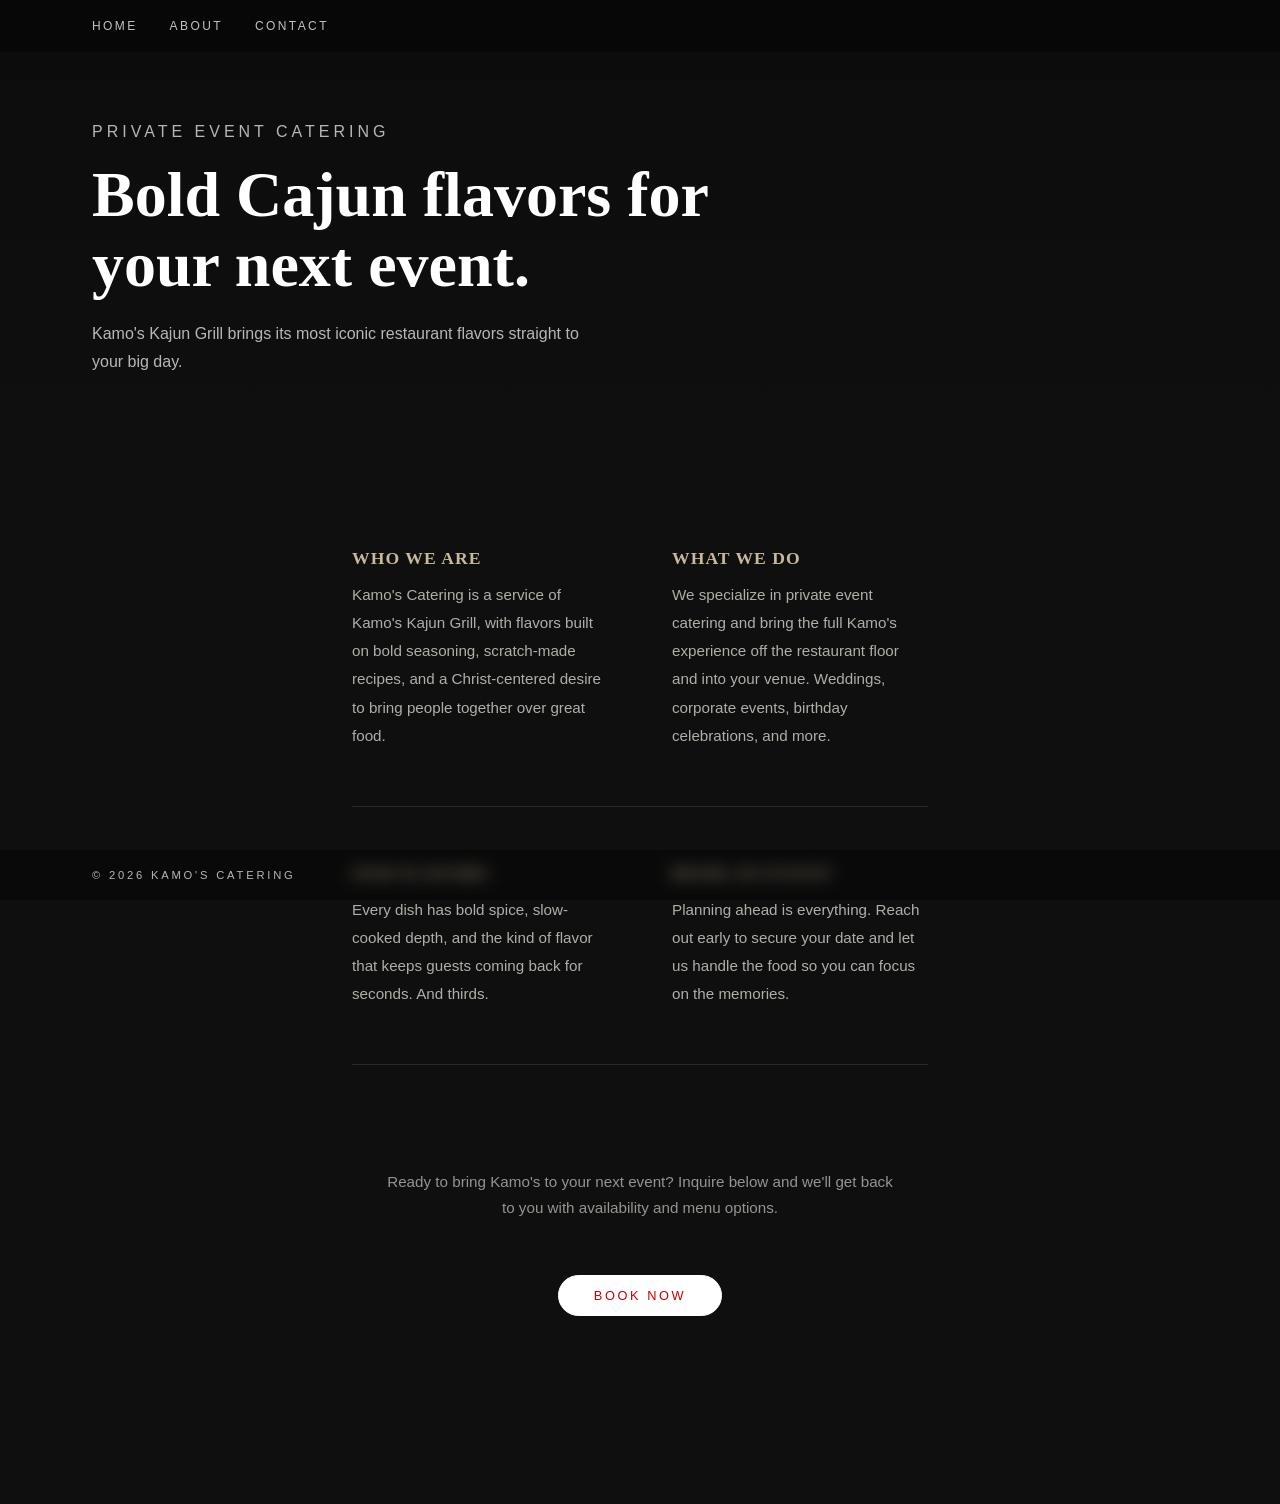
==== about.html @ b2192163 "first commit" ====
<!DOCTYPE html>
<html lang="en">
<head>
    <meta charset="UTF-8">
    <meta name="viewport" content="width=device-width, initial-scale=1.0">
    <title>Document</title>
    <link rel="stylesheet" href="style.css">
</head>
<body>
    <header>
        <ul>
            <li><a href="index.html">Home</a></li>
            <li><a href="about.html">About</a></li>
            <li><a href="contact.html" class="active">Contact</a></li>
        </ul>
    </header>
    <div class="main-content">
        <section class="hero">
            <div class="hero-inner">
            <p class="eyebrow">Private Event Catering</p>
            <h1>Bold Cajun flavors for your next event.</h1>
            <p>Kamo's Kajun Grill brings its most iconic restaurant flavors straight to your big day.</p>
            </div>
        </section>

        <div class="about-body">

            <div class="about-block">
            <h2>Who We Are</h2>
            <p>Kamo's Catering is a service of Kamo's Kajun Grill, with flavors built on bold seasoning, scratch-made recipes, and a Christ-centered desire to bring people together over great food.</p>
            </div>

            <div class="about-block">
            <h2>What We Do</h2>
            <p>We specialize in private event catering and bring the full Kamo's experience off the restaurant floor and into your venue. Weddings, corporate events, birthday celebrations, and more.</p>
            </div>

            <div class="about-divider"></div>

            <div class="about-block">
            <h2>Our Flavors</h2>
            <p>Every dish has bold spice, slow-cooked depth, and the kind of flavor that keeps guests coming back for seconds. And thirds.</p>
            </div>

            <div class="about-block">
            <h2>Book an Event</h2>
            <p>Planning ahead is everything. Reach out early to secure your date and let us handle the food so you can focus on the memories.</p>
            </div>

            <div class="about-divider"></div>

            <div class="about-cta-wrap">
            <p>Ready to bring Kamo's to your next event? Inquire below and we'll get back to you with availability and menu options.</p>
            <a class="cover-btn" href="./contact.html">Book Now</a>
            </div>
            
        </div>
    </div>

    <footer>
        <p>&copy; 2026 Kamo's Catering</p>
    </footer>
</body>
</html>
---- style.css ----
:root {
  --horizontal-padding: 5.75rem
}

*, *::before, *::after {
box-sizing: border-box;
margin: 0;
padding: 0;
}

body {
font-family: 'Arial', sans-serif;
background: #0f0f0f;
color: #f0ece3;
}

header {
position: fixed;
top: 0;
left: 0;
right: 0;
z-index: 100;
padding: 1.2rem var(--horizontal-padding);
background: rgba(0, 0, 0, 0.35);
backdrop-filter: blur(8px);
}

header ul {
list-style: none;
display: flex;
gap: 2rem;
}

header li {
font-size: 0.75rem;
letter-spacing: 0.2em;
text-transform: uppercase;
cursor: pointer;
transition: color 0.2s;
}

header li:hover {
color: #fff;
text-decoration: underline;
}

header li a {
color: rgba(255, 255, 255, 0.75);
text-decoration: none;
}

footer {
position: fixed;
bottom: 0;
left: 0;
right: 0;
z-index: 100;
padding: 1.2rem var(--horizontal-padding);
background: rgba(0, 0, 0, 0.35);
backdrop-filter: blur(8px);
font-size: 0.7rem;
letter-spacing: 0.25em;
text-transform: uppercase;
color: rgba(255,255,255,0.7);
}

.main-content {
min-height: 100vh;
margin-bottom: 5.75rem;
}

.cover {
position: relative;
min-height: 100vh;
display: flex;
align-items: center;
justify-content: center;
overflow: hidden;
background-image:
linear-gradient(rgba(0, 0, 0, 0.65), rgba(0, 0, 0, .8)),
url('https://images.unsplash.com/photo-1595512012432-f165a7026383?q=80');
background-size: cover;
background-position: center;
background-attachment: fixed;
background-repeat: no-repeat;
}

.cover-inner {
position: relative;
z-index: 2;
text-align: center;;
max-width: 700px;
}

.cover-title {
font-family: 'Playfair Display', serif;
font-weight: 900;
font-size: clamp(2.6rem, 6vw, 5rem);
line-height: 1.08;
letter-spacing: -0.01em;
color: #fff;
margin-bottom: 1.4rem;
}

.cover-subtitle {
font-size: 1.05rem;
font-weight: 300;
color: rgba(255, 255, 255, 0.75);
line-height: 1.7;
margin-bottom: 2.2rem;
}

.cover-btn {
display: inline-block;
padding: 0.75rem 2.2rem;
background: #ffffff;
border: 1.5px solid #ffffff;
border-radius: 25px;
color: #cc0000;
font-family: 'Lato', sans-serif;
font-size: 0.8rem;
letter-spacing: 0.2em;
text-transform: uppercase;
text-decoration: none;
cursor: pointer;
transition: background 0.25s, color 0.25s;
}

.cover-btn:hover {
background: #cc0000;
color: #ffffff;
}

.page-section {
padding: 5rem var(--horizontal-padding) 6rem;
max-width: 680px;
margin: 0 auto;
text-align: center;
}

.page-section h2 {
font-family: 'Playfair Display', serif;
font-size: 2rem;
margin-bottom: 1rem;
color: #f0ece3;
}

.page-section p {
color: rgba(240, 236, 227, 0.55);
line-height: 1.8;
font-weight: 300;
padding: 2rem;
}

.hero {
    position: relative;
    min-height: 52vh;
    display: flex;
    padding: 5.75rem var(--horizontal-padding);
    align-items: flex-end;
    justify-content: flex-start;
    overflow: hidden;
    background-image:
      linear-gradient(to bottom, rgba(0,0,0,0.2) 0%, rgba(15,15,15,0.92) 100%),
      url('https://images.unsplash.com/photo-1555939594-58d7cb561ad1?q=80');
    background-size: cover;
    background-position: center 40%;
  }

  .hero-inner {
    max-width: 680px;
  }

  .eyebrow {
    font-size: 0.7rem;
    letter-spacing: 0.25em;
    text-transform: uppercase;
    color: #c8b99a;
    margin-bottom: 0.9rem;
  }

  .hero h1 {
    font-family: 'K2D', serif;
    font-weight: 900;
    font-size: clamp(2.2rem, 5vw, 4rem);
    line-height: 1.1;
    color: #fff;
    margin-bottom: 1.2rem;
  }

  .hero p {
    font-size: 1rem;
    font-weight: 300;
    color: rgba(255,255,255,0.7);
    line-height: 1.75;
    max-width: 520px;
  }

  .about-body {
    max-width: 760px;
    margin: 0 auto;
    padding: 5rem var(--horizontal-padding) 6rem;
    display: grid;
    grid-template-columns: 1fr 1fr;
    gap: 3rem 4rem;
  }

  .about-block h2 {
    font-family: 'K2D', serif;
    font-weight: 700;
    font-size: 1.1rem;
    color: #c8b99a;
    letter-spacing: 0.06em;
    text-transform: uppercase;
    margin-bottom: 0.75rem;
  }

  .about-block p {
    font-size: 0.95rem;
    font-weight: 300;
    color: rgba(240,236,227,0.72);
    line-height: 1.85;
  }

  .about-divider {
    grid-column: 1 / -1;
    height: 1px;
    background: rgba(200,185,154,0.15);
    margin: 0.5rem 0;
  }

  .about-cta-wrap {
    grid-column: 1 / -1;
    text-align: center;
    padding-top: 1rem;
  }

  .about-cta-wrap p {
    font-size: 0.95rem;
    font-weight: 300;
    color: rgba(240,236,227,0.6);
    margin-bottom: 1.4rem;
    line-height: 1.7;
    padding: 2rem;
  }

/* contact form styles */
.contact-body {
  margin: 0 auto;
  padding: 5rem var(--horizontal-padding) 6rem;
  display: grid;
  gap: 3rem 4rem;
}

.contact-form {
  display: flex;
  flex-direction: column;
  gap: 1.25rem;
  width: 66%;
}

.contact-form label {
  font-size: 0.85rem;
  letter-spacing: 0.1em;
  text-transform: uppercase;
  color: #c8b99a;
}

.contact-form input,
.contact-form textarea {
  padding: 0.75rem 1rem;
  background: rgba(255,255,255,0.05);
  border: 1px solid rgba(200,185,154,0.4);
  border-radius: 5px;
  color: #f0ece3;
  font-size: 0.9rem;
}

.contact-form input:focus,
.contact-form textarea:focus {
  outline: none;
  border-color: #c8b99a;
  background: rgba(255,255,255,0.1);
}

@media (max-width: 860px) {
  :root {
    --horizontal-padding: 2.5rem
  }
  .about-body { grid-template-columns: 1fr; padding: 3rem var(--horizontal-padding) 4rem; }
  .hero { padding: 5.75rem var(--horizontal-padding); }
  .contact-form { width: 100%;}
}
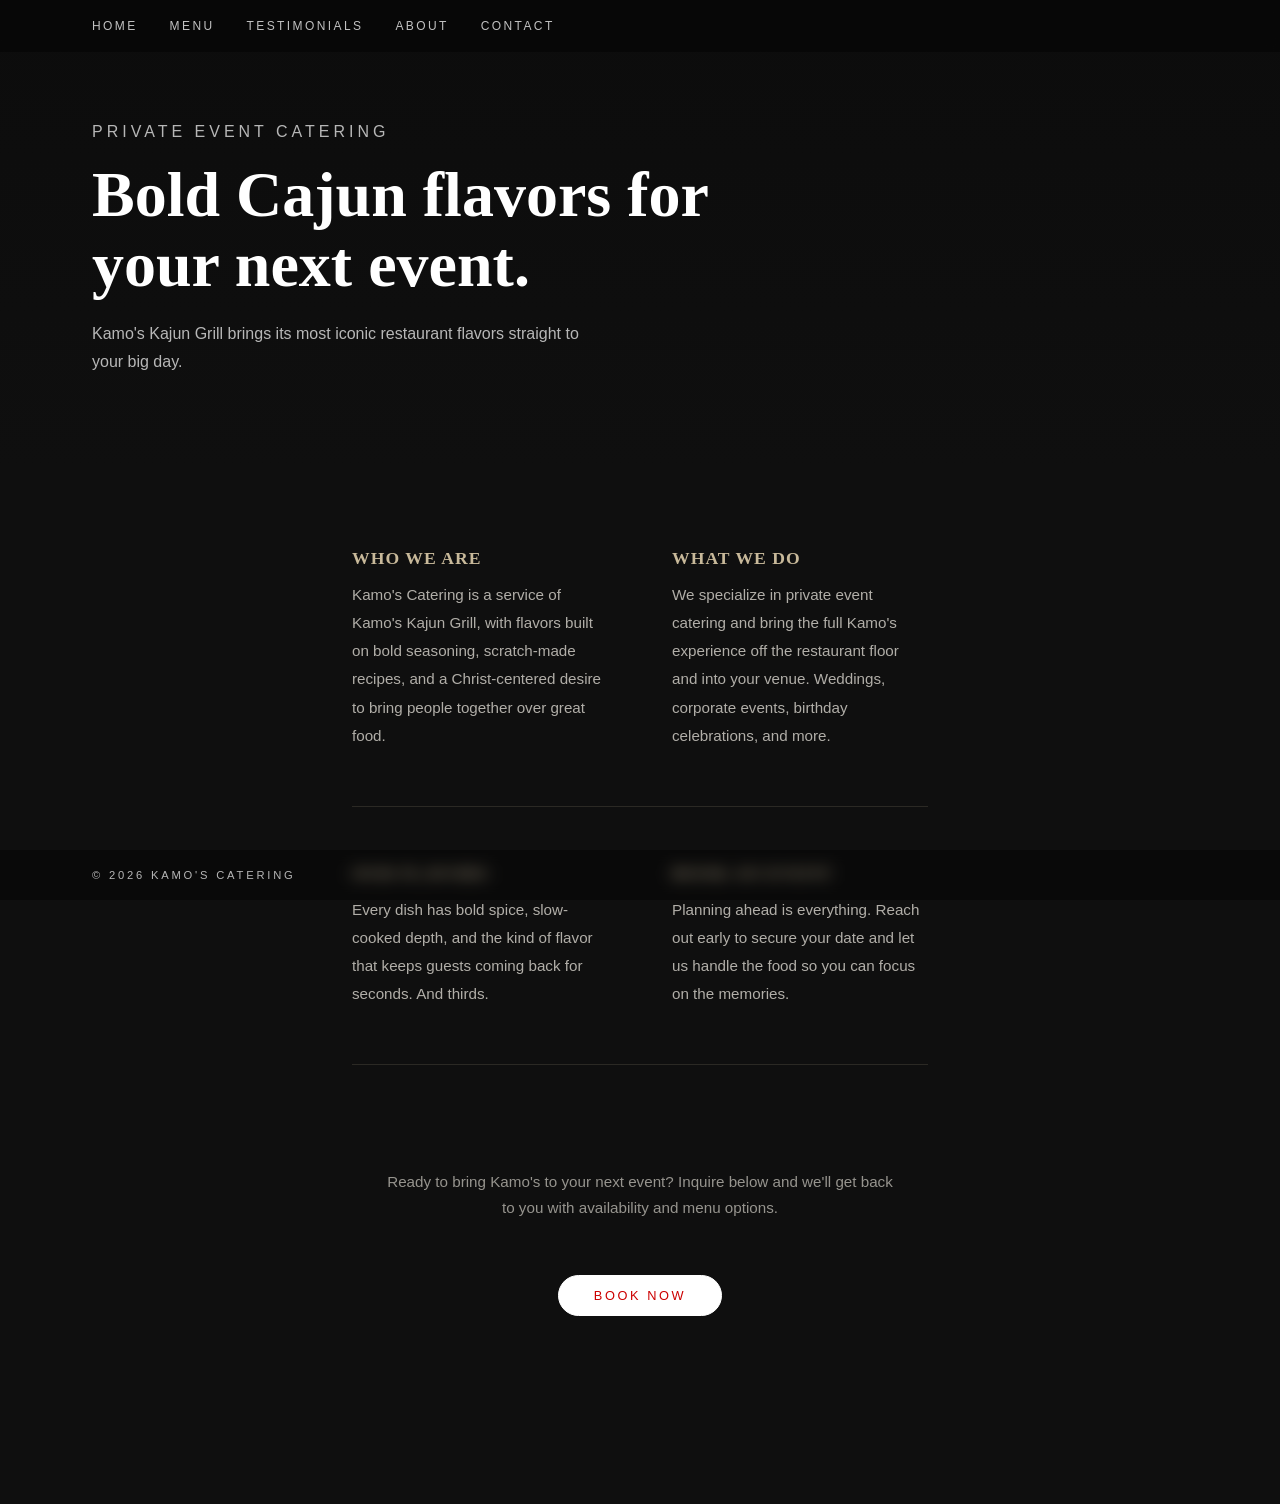
==== commit eeac8277: "second commit" ====
--- a/about.html
+++ b/about.html
@@ -7,13 +7,16 @@
     <link rel="stylesheet" href="style.css">
 </head>
 <body>
-    <header>
-        <ul>
-            <li><a href="index.html">Home</a></li>
-            <li><a href="about.html">About</a></li>
-            <li><a href="contact.html" class="active">Contact</a></li>
-        </ul>
-    </header>
+    <div id="header-placeholder"></div>
+
+    <script>
+    fetch('assets/html/header.html')
+        .then(res => res.text())
+        .then(html => {
+        document.getElementById('header-placeholder').innerHTML = html;
+        });
+    </script>
+    
     <div class="main-content">
         <section class="hero">
             <div class="hero-inner">
--- a/style.css
+++ b/style.css
@@ -47,6 +47,56 @@
 header li a {
 color: rgba(255, 255, 255, 0.75);
 text-decoration: none;
+}
+
+header li {
+position: relative;
+}
+
+.submenu {
+position: absolute;
+top: 100%;
+left: 0;
+list-style: none;
+display: flex;
+flex-direction: column;
+gap: 0;
+min-width: 180px;
+background: rgba(0, 0, 0, 0.9);
+backdrop-filter: blur(8px);
+border: 1px solid rgba(200, 185, 154, 0.2);
+border-radius: 6px;
+margin-top: 0.5rem;
+padding: 0.75rem 0;
+opacity: 0;
+visibility: hidden;
+transform: translateY(-10px);
+transition: opacity 0.2s, visibility 0.2s, transform 0.2s;
+pointer-events: none;
+z-index: 101;
+}
+
+header li:hover .submenu {
+opacity: 1;
+visibility: visible;
+transform: translateY(0);
+pointer-events: auto;
+}
+
+.submenu li {
+padding: 0.5rem 1.5rem;
+font-size: 0.7rem;
+}
+
+.submenu li a {
+color: rgba(255, 255, 255, 0.7);
+text-decoration: none;
+display: block;
+transition: color 0.2s;
+}
+
+.submenu li:hover a {
+color: #c8b99a;
 }
 
 footer {
@@ -131,6 +181,11 @@
 color: #ffffff;
 }
 
+.cover-logo {
+  width: 120px;
+  margin-bottom: 1.5rem;
+}
+
 .page-section {
 padding: 5rem var(--horizontal-padding) 6rem;
 max-width: 680px;
@@ -283,6 +338,288 @@
   background: rgba(255,255,255,0.1);
 }
 
+/* gallery styles */
+.gallery-hero {
+  background-image:
+    linear-gradient(to bottom, rgba(0,0,0,0.3) 0%, rgba(15,15,15,0.92) 100%),
+    url('https://images.unsplash.com/photo-1546069901-ba9599a7e63c?q=80');
+}
+
+.gallery-container {
+  max-width: 1200px;
+  margin: 0 auto;
+  padding: 6rem var(--horizontal-padding);
+}
+
+.gallery-grid {
+  display: grid;
+  grid-template-columns: repeat(auto-fit, minmax(280px, 1fr));
+  gap: 2rem;
+  margin-bottom: 4rem;
+}
+
+.gallery-item {
+  position: relative;
+  aspect-ratio: 1;
+  overflow: hidden;
+  border-radius: 8px;
+  cursor: pointer;
+  box-shadow: 0 8px 24px rgba(0, 0, 0, 0.4);
+  transition: transform 0.3s ease;
+}
+
+.gallery-item:hover {
+  transform: scale(1.02);
+}
+
+.gallery-item img {
+  width: 100%;
+  height: 100%;
+  object-fit: cover;
+  transition: filter 0.3s ease;
+}
+
+.gallery-item:hover img {
+  filter: brightness(0.6);
+}
+
+.gallery-overlay {
+  position: absolute;
+  top: 0;
+  left: 0;
+  right: 0;
+  bottom: 0;
+  display: flex;
+  flex-direction: column;
+  justify-content: flex-end;
+  padding: 2rem;
+  background: linear-gradient(to bottom, transparent 0%, rgba(0,0,0,0.8) 60%);
+  opacity: 0;
+  transition: opacity 0.3s ease;
+}
+
+.gallery-item:hover .gallery-overlay {
+  opacity: 1;
+}
+
+.gallery-overlay h3 {
+  font-family: 'Playfair Display', serif;
+  font-size: 1.4rem;
+  color: #fff;
+  margin-bottom: 0.5rem;
+}
+
+.gallery-overlay p {
+  font-size: 0.9rem;
+  color: #c8b99a;
+  font-weight: 300;
+}
+
+.gallery-cta {
+  max-width: 680px;
+  margin: 0 auto;
+  padding: 5rem var(--horizontal-padding) 6rem;
+  text-align: center;
+}
+
+.gallery-cta h2 {
+  font-family: 'Playfair Display', serif;
+  font-size: 2rem;
+  margin-bottom: 1rem;
+  color: #f0ece3;
+}
+
+.gallery-cta p {
+  color: rgba(240, 236, 227, 0.7);
+  line-height: 1.8;
+  font-weight: 300;
+  margin-bottom: 2rem;
+}
+
+/* menu styles */
+.menu-hero {
+  background-image:
+    linear-gradient(to bottom, rgba(0,0,0,0.3) 0%, rgba(15,15,15,0.92) 100%),
+    url('https://images.unsplash.com/photo-1568901346375-23c9450c58cd?q=80');
+}
+
+.menu-container {
+  max-width: 1000px;
+  margin: 0 auto;
+  padding: 6rem var(--horizontal-padding);
+}
+
+.menu-section {
+  margin-bottom: 5rem;
+}
+
+.menu-section-title {
+  font-family: 'Playfair Display', serif;
+  font-size: 2rem;
+  color: #c8b99a;
+  margin-bottom: 2rem;
+  padding-bottom: 1rem;
+  border-bottom: 1px solid rgba(200, 185, 154, 0.2);
+}
+
+.menu-items {
+  display: grid;
+  grid-template-columns: repeat(auto-fit, minmax(280px, 1fr));
+  gap: 2.5rem;
+}
+
+.menu-item {
+  background: rgba(255, 255, 255, 0.02);
+  border: 1px solid rgba(200, 185, 154, 0.15);
+  border-radius: 6px;
+  padding: 1.5rem;
+  transition: all 0.3s ease;
+}
+
+.menu-item:hover {
+  background: rgba(255, 255, 255, 0.05);
+  border-color: rgba(200, 185, 154, 0.35);
+  transform: translateY(-2px);
+}
+
+.menu-item-header {
+  display: flex;
+  justify-content: space-between;
+  align-items: baseline;
+  margin-bottom: 0.75rem;
+}
+
+.menu-item h3 {
+  font-family: 'K2D', serif;
+  font-size: 1.1rem;
+  color: #f0ece3;
+  font-weight: 700;
+  margin: 0;
+}
+
+.menu-price {
+  font-size: 0.9rem;
+  color: #c8b99a;
+  font-weight: 600;
+  white-space: nowrap;
+  margin-left: 1rem;
+}
+
+.menu-description {
+  font-size: 0.9rem;
+  color: rgba(240, 236, 227, 0.65);
+  line-height: 1.6;
+  margin: 0;
+  font-weight: 300;
+}
+
+.menu-cta {
+  max-width: 680px;
+  margin: 0 auto;
+  padding: 5rem var(--horizontal-padding) 6rem;
+  text-align: center;
+}
+
+.menu-cta h2 {
+  font-family: 'Playfair Display', serif;
+  font-size: 2rem;
+  margin-bottom: 1rem;
+  color: #f0ece3;
+}
+
+.menu-cta p {
+  color: rgba(240, 236, 227, 0.7);
+  line-height: 1.8;
+  font-weight: 300;
+  margin-bottom: 2rem;
+}
+
+/* testimonials styles */
+.testimonials-hero {
+  background-image:
+    linear-gradient(to bottom, rgba(0,0,0,0.3) 0%, rgba(15,15,15,0.92) 100%),
+    url('https://images.unsplash.com/photo-1552664730-d307ca884978?q=80');
+}
+
+.testimonials-container {
+  max-width: 1100px;
+  margin: 0 auto;
+  padding: 6rem var(--horizontal-padding);
+}
+
+.testimonials-grid {
+  display: grid;
+  grid-template-columns: repeat(auto-fit, minmax(300px, 1fr));
+  gap: 2rem;
+  margin-bottom: 4rem;
+}
+
+.testimonial-card {
+  background: rgba(255, 255, 255, 0.03);
+  border: 1px solid rgba(200, 185, 154, 0.2);
+  border-radius: 8px;
+  padding: 2rem;
+  transition: all 0.3s ease;
+}
+
+.testimonial-card:hover {
+  background: rgba(255, 255, 255, 0.06);
+  border-color: rgba(200, 185, 154, 0.4);
+  transform: translateY(-4px);
+  box-shadow: 0 8px 16px rgba(0, 0, 0, 0.3);
+}
+
+.testimonial-stars {
+  font-size: 1.2rem;
+  color: #c8b99a;
+  margin-bottom: 1rem;
+  letter-spacing: 0.2em;
+}
+
+.testimonial-text {
+  font-size: 0.95rem;
+  color: rgba(240, 236, 227, 0.8);
+  line-height: 1.8;
+  margin-bottom: 1.5rem;
+  font-style: italic;
+}
+
+.testimonial-author {
+  font-size: 0.85rem;
+  color: #f0ece3;
+  font-weight: 600;
+  margin: 0;
+}
+
+.testimonial-event {
+  font-size: 0.75rem;
+  color: rgba(240, 236, 227, 0.6);
+  font-weight: 300;
+  display: block;
+  margin-top: 0.3rem;
+}
+
+.testimonials-cta {
+  max-width: 680px;
+  margin: 0 auto;
+  padding: 5rem var(--horizontal-padding) 6rem;
+  text-align: center;
+}
+
+.testimonials-cta h2 {
+  font-family: 'Playfair Display', serif;
+  font-size: 2rem;
+  margin-bottom: 1rem;
+  color: #f0ece3;
+}
+
+.testimonials-cta p {
+  color: rgba(240, 236, 227, 0.7);
+  line-height: 1.8;
+  font-weight: 300;
+  margin-bottom: 2rem;
+}
+
 @media (max-width: 860px) {
   :root {
     --horizontal-padding: 2.5rem
@@ -290,4 +627,8 @@
   .about-body { grid-template-columns: 1fr; padding: 3rem var(--horizontal-padding) 4rem; }
   .hero { padding: 5.75rem var(--horizontal-padding); }
   .contact-form { width: 100%;}
+  .menu-items { grid-template-columns: 1fr; }
+  .menu-hero { padding: 6rem var(--horizontal-padding) 4rem; }
+  .testimonials-grid { grid-template-columns: 1fr; }
+  .testimonials-hero { padding: 6rem var(--horizontal-padding) 4rem; }
 }
